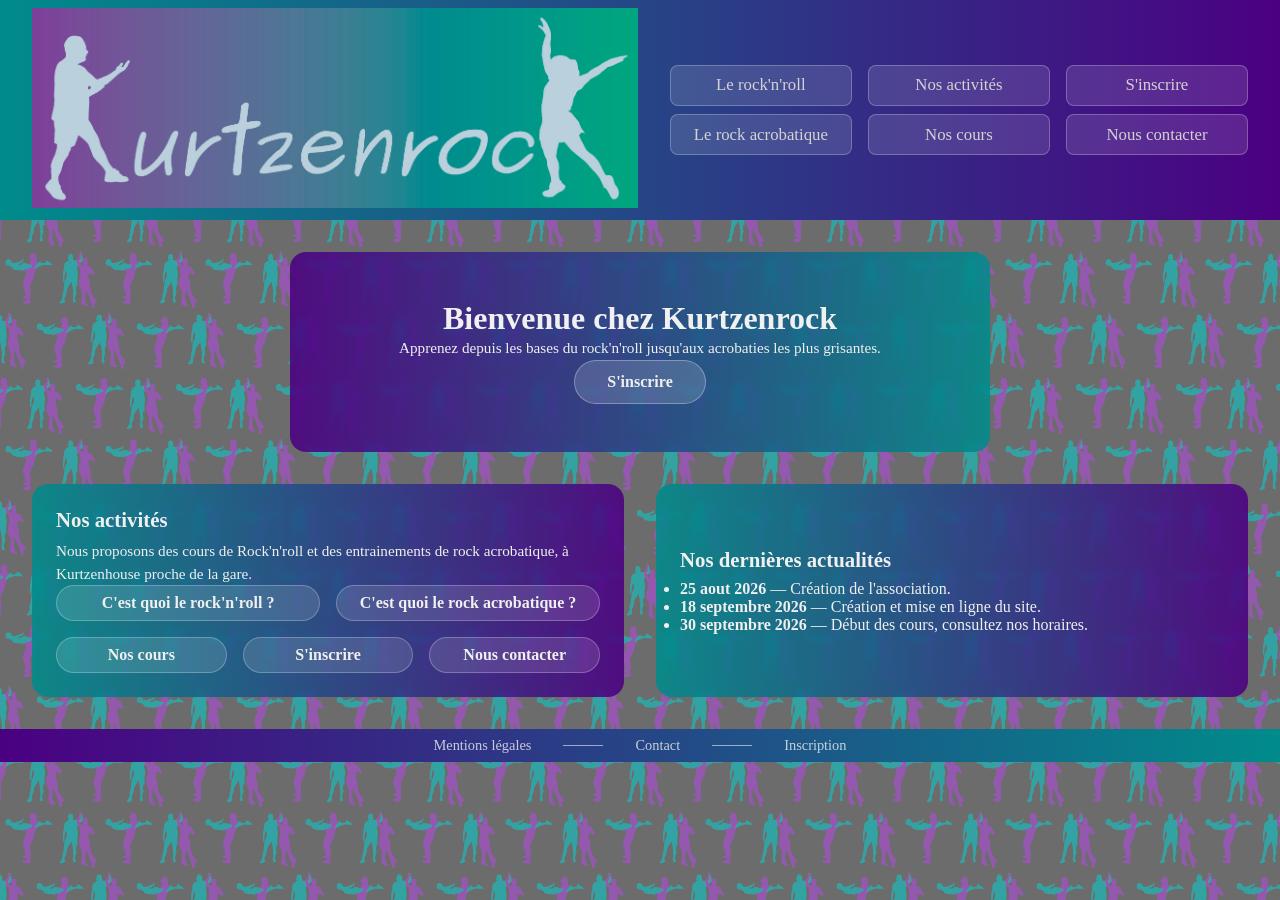
==== index.html @ c7a41daa "title et mots clefs pour indexation" ====
<!DOCTYPE html>
<html lang="fr">

    <head>
        <meta charset="UTF-8">
        <meta name="viewport" content="width=device-width, initial-scale=1">
        <link rel="stylesheet" href="css/style.css">
        <!-------------- SPÉCIFIQUE À LA PAGE (FIXE) ------------------>
        <title>Kurtzenrock – Danse Rock, Rock'n'Roll à Kurtzenhouse, Haguenau, Bischwiller</title>
        <meta name="description" content="Association Kurtzenrock : cours de danses rock, rock'n'roll et rock
        acrobatique à Kurtzenhouse (Alsace). Proche de Haguenau et Bischwiller.">
        <link rel="canonical" href="https://kurtzenrock.fr/">
        <!-------------- JUSQU'ICI ! ------------------>
        <script type="application/ld+json"> {
            "@context": "https://schema.org",
            "@type": "Organization",
            "name": "Kurtzenrock",
            "description": "Association de danse rock et rock acrobatique en Alsace, près de Haguenau et Bischwiller",
            "url": "https://kurtzenrock.fr",
            "address": {
                "@type": "PostalAddress",
                "streetAddress": "Chemin des Loisirs",
                "addressLocality": "Kurtzenhouse",
                "postalCode": "67240",
                "addressRegion": "Bas-Rhin",
                "addressCountry": "FR"
            }
        } </script>
    </head>

    <body>
        <!-- ===== NAVIGATION ===== -->
        <header class="header">
            <div class="header__logo"><a href=index.html><img src="images/logo.jpg" alt="Logo de Kurtzenrock Rock et Rock Acrobatique à Kurtzenhouse"></a></div>
            <nav class=header__nav> <ul class="header__menu">
                <li><a href="rock-n-roll.html">Le rock'n'roll</a></li>
                <li><a href="rock-acrobatique.html">Le rock acrobatique</a></li>
                <li><a href="index.html">Nos activités</a></li>
                <li><a href="cours.html">Nos cours</a></li>
                <li><a href="inscription.html">S'inscrire</a></li>
                <li><a href="contact.html">Nous contacter</a></li>
            </ul> </nav>
        </header>

        <!-- ===== CONTENU ===== -->
        <main>
            <section class="hero"> <div class="hero__card"> <div class="card__text">
                <!-------------- SPÉCIFIQUE À LA PAGE (MODIFIABLE) ------------------>
                <h1>Bienvenue chez Kurtzenrock</h1>
                <p>Apprenez depuis les bases du rock'n'roll jusqu'aux acrobaties les plus grisantes.</p>
                <a href="inscription.html">S'inscrire</a>
                <!-------------- JUSQU'ICI ! ------------------>
            </div> </div> </section>


            <section class="cards">
                <!-- --- EXEMPLE : Carte avec texte seul 
                <article class="card"> <div class="card__text">
                    <div> <h2>Titre</h2> <p>Contenu du texte…</p> </div> 
                </div> </article>
                -->
                <!-- --- EXEMPLE : Carte avec texte + image 
                <article class="card"> <div class="card__row">
                    <div class="card__text"> <h2>Titre</h2> <p>Contenu du texte…</p> </div>
                    <img class="card__image" src="images/jupe.jpg" alt="Une jupe qui vole !">
                </div> </article>
                -->
                <!-- --- EXEMPLE : Carte avec texte en haut puis texte + image en bas
                <article class="card card--stacked"> <div class="card__text">
                    <div> <h2>Titre</h2> <p>Contenu du texte…</p> </div> 
                </div> <div class="card__row"> 
                    <div class="card__text">
                        <h2>Titre</h2> <p>Contenu du texte…</p>
                    </div>
                    <img class="card__image" src="images/plan.png" alt="Kurtzenhouse quartier gare">
                </div> </article>
                -->

                <!-------------- SPÉCIFIQUE À LA PAGE (MODIFIABLE) ------------------>
                <article class="card"> <div class="card__text">
                    <h2>Nos activités</h2>
                    <p>Nous proposons des cours de Rock'n'roll et des entrainements de rock acrobatique, à Kurtzenhouse proche
                    de la gare.</p>
                    <div class="card__a">
                        <a href="rock-n-roll.html">C'est quoi le rock'n'roll&nbsp;?</a>
                        <a href="rock-acrobatique.html">C'est quoi le rock acrobatique&nbsp;?</a>
                    </div>
                    <div class="card__a">
                        <a href="cours.html">Nos cours</a>
                        <a href="inscription.html">S'inscrire</a>
                        <a href="contact.html">Nous contacter</a>
                    </div> 
                </div> </article>

                <article class="card"> <div class="card__text">
                    <h2>Nos dernières actualités</h2>
                    <ul>
                        <li><strong>25 aout 2026</strong> — Création de l'association.</li>
                        <li><strong>18 septembre 2026</strong> — Création et mise en ligne du site.</li>
                        <li><strong>30 septembre 2026</strong> — Début des cours, consultez nos horaires.</li>
                    </ul>
                </div> </article>
                <!-------------- JUSQU'ICI ! ------------------>

            </section>

        <!-- ===== PIED DE PAGE ===== -->
        <footer class="footer">
            <a href="legal.html">Mentions légales</a>
            <span class="footer__sep"></span> 
            <a href="contact.html">Contact</a> 
            <span class="footer__sep"></span> 
            <a href="inscription.html">Inscription</a>
        </footer>

        <!-- ===== PERMET D'AFFICHER LES PHOTOS EN PLEIN ÉCRAN ===== -->
        <dialog class="lightbox">
            <img class="lightbox__img" src="" alt="">
            <button class="lightbox__close">&times;</button>
        </dialog>
        <script>
            const lightbox = document.querySelector('.lightbox');
            const lightboxImg = lightbox.querySelector('.lightbox__img');
            const lightboxClose = lightbox.querySelector('.lightbox__close');
            document.querySelectorAll('.card__image').forEach(img => {
                img.addEventListener('click', () => {
                    if (img.dataset.url) {
                        window.open(img.dataset.url, '_blank');
                        return;
                    }
                    lightboxImg.src = img.src;
                    lightboxImg.alt = img.alt;
                    lightbox.showModal();
                });
            });
            lightboxClose.addEventListener('click', () => lightbox.close());
            lightbox.addEventListener('click', (e) => {
                if (e.target === lightbox) lightbox.close();
            });
        </script>
    </body>
</html>
---- css/style.css ----
/* ============================================================
   STYLE.CSS – Site de l'association
   ============================================================
   Structure :
   1. Variables
   2. Reset & Base
   3. Body – fond en tuiles + voile
   4. Header – logo + menu responsive
   5. Hero – carte centrée, dégradé inversé
   6. Cards – grille responsive
   7. Tables – partagé hero + cards
   8. Footer – liens fins
   9. Lightbox – plein écran
   10. Media queries (du plus grand au plus petit)
   ============================================================ */


/* ============================================================
   1. VARIABLES
   ============================================================ */
:root {
  /* Dégradé principal (turquoise → mauve) */
  --grad-start: #008B8B;
  --grad-end: #4B0082;

  /* Boutons du menu */
  --btn-bg: rgba(255, 255, 255, 0.12);
  --btn-bg-hover: rgba(255, 255, 255, 0.25);
  --btn-border: rgba(255, 255, 255, 0.25);
  --btn-text: #d3d3d3;

  /* Texte des cartes / hero */
  --card-text: #f0f0f0;

  /* Layout */
  --gap: 2rem;
  --col-min: 140px;

  /* Cartes */
  --card-opacity: 0.88;
  --card-radius: 16px;
}


/* ============================================================
   2. RESET & BASE
   ============================================================ */
* {
  margin: 0;
  padding: 0;
  box-sizing: border-box;
}

html, body {
  overflow-x: hidden; /* évite le scroll horizontal dû à 100vw */
}


/* ============================================================
   3. BODY – fond en tuiles + voile blanc
   ============================================================ */
body {
  position: relative;
  background-color: #f5f0f8; /* couleur de secours */
  background-image: url('../images/tuile.png');
  background-size: 100px auto;
  background-repeat: repeat;
}

/* Voile blanc semi-transparent pour adoucir le motif */
body::before {
  content: '';
  position: fixed;
  inset: 0;
  background: rgba(255, 255, 255, 0.2);
  pointer-events: none;
  z-index: 0;
}


/* ============================================================
   4. HEADER – logo à gauche, menu à droite
   ============================================================ */
.header {
  position: relative;
  z-index: 1;
  display: flex;
  align-items: center;
  gap: var(--gap);
  padding: .5rem 2rem;
  width: 100vw;
  background: linear-gradient(to right, var(--grad-start), var(--grad-end));
  min-height: 80px;
}

/* Logo */
.header__logo img {
  max-height: 200px;
  width: auto;
}

/* Nav – prend tout l'espace restant à droite du logo */
.header__nav {
  flex: 1;
}

/* Menu – remplissage vertical (colonne par colonne)
   Par défaut : 2 lignes × 3 colonnes */
.header__menu {
  display: grid;
  grid-auto-flow: column;
  grid-auto-columns: minmax(var(--col-min), 1fr);
  grid-template-rows: repeat(2, auto);
  gap: 0.5rem 1rem;
  list-style: none;
}

/* Boutons du menu */
.header__menu a {
  display: block;
  padding: 0.6rem 1rem;
  font-size: 1.05rem;
  color: var(--btn-text);
  text-decoration: none;
  font-weight: 500;
  text-align: center;
  background: var(--btn-bg);
  border: 1px solid var(--btn-border);
  border-radius: 8px;
  transition: background 0.3s, transform 0.2s;
}

.header__menu a:hover {
  background: var(--btn-bg-hover);
  transform: translateY(-2px);
}


/* ============================================================
   5. HERO – carte centrée, dégradé inversé (mauve → turquoise)
   ============================================================ */
.hero {
  position: relative;
  z-index: 1;
  width: 100%;
  padding: 2rem 1rem 0; /* 0 en bas pour coller aux cards */
  display: flex;
  justify-content: center;
}

.hero__card {
  display: flex;
  flex-direction: column;
  align-items: center;
  gap: 1.5rem;
  padding: 3rem 2rem;
  max-width: 700px;
  width: 100%;
  text-align: center;
  border-radius: var(--card-radius);
  background: linear-gradient(
    to left, /* sens inversé par rapport aux cards */
    rgba(0, 139, 139, var(--card-opacity)),
    rgba(75, 0, 130, var(--card-opacity))
  );
  color: var(--card-text);
  backdrop-filter: blur(2px);
}

.hero__card h1 {
  font-size: 2rem;
}

/* Bouton CTA dans le hero */
.hero__card a {
  display: inline-block;
  padding: 0.75rem 2rem;
  font-size: 1rem;
  font-weight: 600;
  color: var(--card-text);
  text-decoration: none;
  background: rgba(255, 255, 255, 0.15);
  border: 1px solid rgba(255, 255, 255, 0.3);
  border-radius: 25px;
  transition: background 0.3s, transform 0.2s;
}

.hero__card a:hover {
  background: rgba(255, 255, 255, 0.3);
  transform: translateY(-2px);
}


/* ============================================================
   6. CARDS – grille responsive
   ============================================================ */
.cards {
  position: relative;
  z-index: 1;
  max-width: 1800px;
  margin: 0 auto;
  padding: 2rem 2rem 0;
  display: grid;
  grid-template-columns: repeat(auto-fit, minmax(300px, 1fr));
  gap: 2rem;
}

.card {
  display: flex;
  align-items: center;
  gap: 1.5rem;
  padding: 1.5rem;
  border-radius: var(--card-radius);
  background: linear-gradient(
    to right,
    rgba(0, 139, 139, var(--card-opacity)),
    rgba(75, 0, 130, var(--card-opacity))
  );
  color: var(--card-text);
  backdrop-filter: blur(2px);
}

/* Boutons centrés dans les card */
.card__a {
  display: flex;
  justify-content: center;
  gap: 1rem;
}

/* Boutons ajustés entre eux dans les card */
.card__a a {
  flex: 1;
  text-align:center;
  display: inline-block;
  padding: 0.5rem 1rem;
  font-size: 1rem;
  font-weight: 600;
  color: var(--card-text);
  text-decoration: none;
  background: var(--btn-bg);
  border: 1px solid var(--btn-border);
  border-radius: 50px;
  transition: background 0.3s, transform 0.2s;
}

/* Texte dans la carte (réutilisé aussi dans le hero) */
.card__text {
  flex: 1;
}

.card__text h2 {
  font-size: 1.3rem;
  margin-bottom: 0.5rem;
}

.card__text h3 {
  font-size: 1.1rem;
  margin-bottom: 0.5rem;
}

.card__text p {
  font-size: 0.95rem;
  line-height: 1.5;
}

.card__text--right {
  text-align: right;
  width: 100%;
}

/* Image dans la carte */
.card__image {
  flex-shrink: 0;
  width: 120px;
  height: 120px;
  object-fit: cover;
  border-radius: 10px;
  cursor: zoom-in; 
}

.card__image--top {
  object-position: top;
}

/* Card en pile (texte haut + ligne texte/image) */
.card--stacked {
  flex-direction: column;
  align-items: stretch;
}

.card--stacked > .card__text {
  flex: unset; /* le texte haut prend toute la largeur naturellement */
}

/* Ligne horizontale : texte à gauche, image à droite */
.card__row {
  display: flex;
  align-items: center;
  gap: 1.5rem;
  flex-wrap: wrap;
}

.card__row .card__text {
  flex: 1;
}

.card__center {
  display: flex;
  align-items: center;
  justify-content: center;
  width: 100%;
}

.card__center .card__image,
.card__row .card__image {
  width: 50%;
  height: auto;
  aspect-ratio: 4 / 3;
  flex-shrink: 0;
}

/* Espace dans les sous-blocs de .card__text */
.card__text > div + div {
  margin-top: 1rem; 
}

/* Liste des réseaux sociaux */
.social-links {
  display: flex;
  justify-content: flex-end;
  align-items: center;
  margin-top: 1rem;
  gap: 0.75rem;
}

.social-links a {
  display: flex;
  align-items: center;
}

.contact-list {
  list-style-position: inside;
  padding: 0;
  margin: 1rem 0 0.5rem 0;
  display: flex;
  flex-direction: column;
  gap: 1rem;
  margin-top: 1rem;
}

.contact-list--right {
  text-align: right;
}

.card__image[data-url] {
  cursor: pointer;
}

/* ============================================================
   7. TABLES – partagé entre hero et cards (via .card__text)
   ============================================================ */
.card__text table {
  width: 100%;
  border-collapse: collapse;
}

.card__text td,
.card__text th {
  padding: 0.3rem 0.5rem;
}


/* ============================================================
   8. FOOTER – liens fins, dégradé opaque
   ============================================================ */
.footer {
  position: relative;
  z-index: 1;
  margin-top: 2rem;
  padding: .5rem;
  background: linear-gradient(to left, var(--grad-start), var(--grad-end));
  display: flex;
  justify-content: center;
  align-items: center;
  gap: 2rem;
  flex-wrap: wrap;
  color: var(--card-text); /* les séparateurs héritent de cette couleur */
}

.footer a {
  font-size: 0.9rem;
  color: var(--card-text);
  text-decoration: none;
  opacity: 0.8;
  transition: opacity 0.3s;
}

.footer a:hover {
  opacity: 1;
  text-decoration: underline;
}

/* Séparateur horizontal entre les liens */
.footer__sep {
  display: inline-block;
  width: 40px;
  height: 1px;
  background: var(--card-text);
  opacity: 0.6;
}


/* ============================================================
   9. LIGHTBOX – affichage plein écran au clic sur une image
   ============================================================ */
.lightbox {
  position: fixed;
  inset: 0;
  width: 100%;
  height: 100%;
  max-width: none;
  max-height: none;
  margin: 0;
  padding: 1rem;
  background: rgba(0, 0, 0, 0.85);
  border: none;
  z-index: 100;
}

/* Flex uniquement quand le dialog est ouvert */
.lightbox[open] {
  display: flex;
  align-items: center;
  justify-content: center;
}

.lightbox::backdrop {
  background: rgba(0, 0, 0, 0.7);
}

.lightbox__img {
  max-width: 95%;
  max-height: 90vh;
  object-fit: contain;
  border-radius: 8px;
}

.lightbox__close {
  position: absolute;
  top: 1rem;
  right: 1.5rem;
  font-size: 2rem;
  color: var(--card-text);
  background: none;
  border: none;
  cursor: pointer;
  opacity: 0.7;
  transition: opacity 0.3s;
}

.lightbox__close:hover {
  opacity: 1;
}


/* ============================================================
   10. MEDIA QUERIES (du plus grand au plus petit)
   ============================================================ */

/* --- ≤ 1100px : menu passe à 2 colonnes (côte à côte) --- */
@media (max-width: 1100px) {
  .header__menu {
    grid-template-rows: repeat(3, auto); /* 3 lignes × 2 colonnes */
  }
}

/* --- ≤ 768px : menu passe sous le logo, 3 colonnes --- */
@media (max-width: 768px) {
  .header {
    flex-direction: column;
    gap: 1rem;
    padding: 0;
  }

  .header__logo {
    width: 100%;
  }

  .header__logo img {
    width: 100%;
    max-height: none;
    display: block;
  }

  .header__menu {
    grid-template-rows: repeat(2, auto); /* 2 lignes × 3 colonnes */
    width: 100%;
    padding: 0 1rem 1rem;
  }

  .card__row {
    flex-direction: column;
  }

  .card__row .card__image {
    width: 100%;
    height: auto;
    aspect-ratio: 4 / 3;
  }

  .card__row a {
    flex: 0 0 50%;
  }

  .card__row a .card__image {
    width: 100%;
    height: auto;
    aspect-ratio: 4 / 3;
  }
}

/* --- ≤ 600px : hero + cards en mode mobile --- */
@media (max-width: 600px) {
  .hero {
    padding: 1rem 1rem 0;
  }

  .hero__card {
    border-radius: 8px;
    padding: 2rem 1.25rem;
  }

  .hero__card h1 {
    font-size: 1.5rem;
  }

  .cards {
    padding: 1rem;
    grid-template-columns: 1fr;
  }

  .card {
    flex-direction: column;
    text-align: center;
    border-radius: 8px;
    padding: 1.25rem;
  }

  .card__a {
    flex-wrap: wrap;
  }

  .card__a a {
    flex: unset; /* les boutons reprennent leur largeur naturelle */
  }

  .card__image {
    width: 100%;
    height: auto;
    aspect-ratio: 4 / 3;
  }

  .card__row {
    flex-direction: column;
  }

  .card__row .card__image {
    width: 100%;
    height: auto;
    aspect-ratio: 4 / 3;
  }

  .card__text--right {
    text-align: center;
  }

  .contact-list--right {
    text-align: center;
  }

  .social-links {
    justify-content: center;
  }
}

/* --- ≤ 550px : menu passe à 2 colonnes (sous le logo) --- */
@media (max-width: 550px) {
  .header__menu {
    grid-template-rows: repeat(3, auto); /* 3 lignes × 2 colonnes */
  }
}

/* --- ≤ 480px : footer en colonne, séparateurs masqués --- */
@media (max-width: 480px) {
  .footer__sep {
    display: none;
  }
}

/* --- ≤ 400px : menu passe à 1 colonne --- */
@media (max-width: 400px) {
  .header__menu {
    grid-template-rows: repeat(6, auto); /* 6 lignes × 1 colonne */
  }

/* --- ≤ 350px :  passe à 1 colonne --- */
@media (max-width: 350px) {
  .footer {
    flex-direction: column;
    align-items: center;
    gap:0.5rem;
  }
}
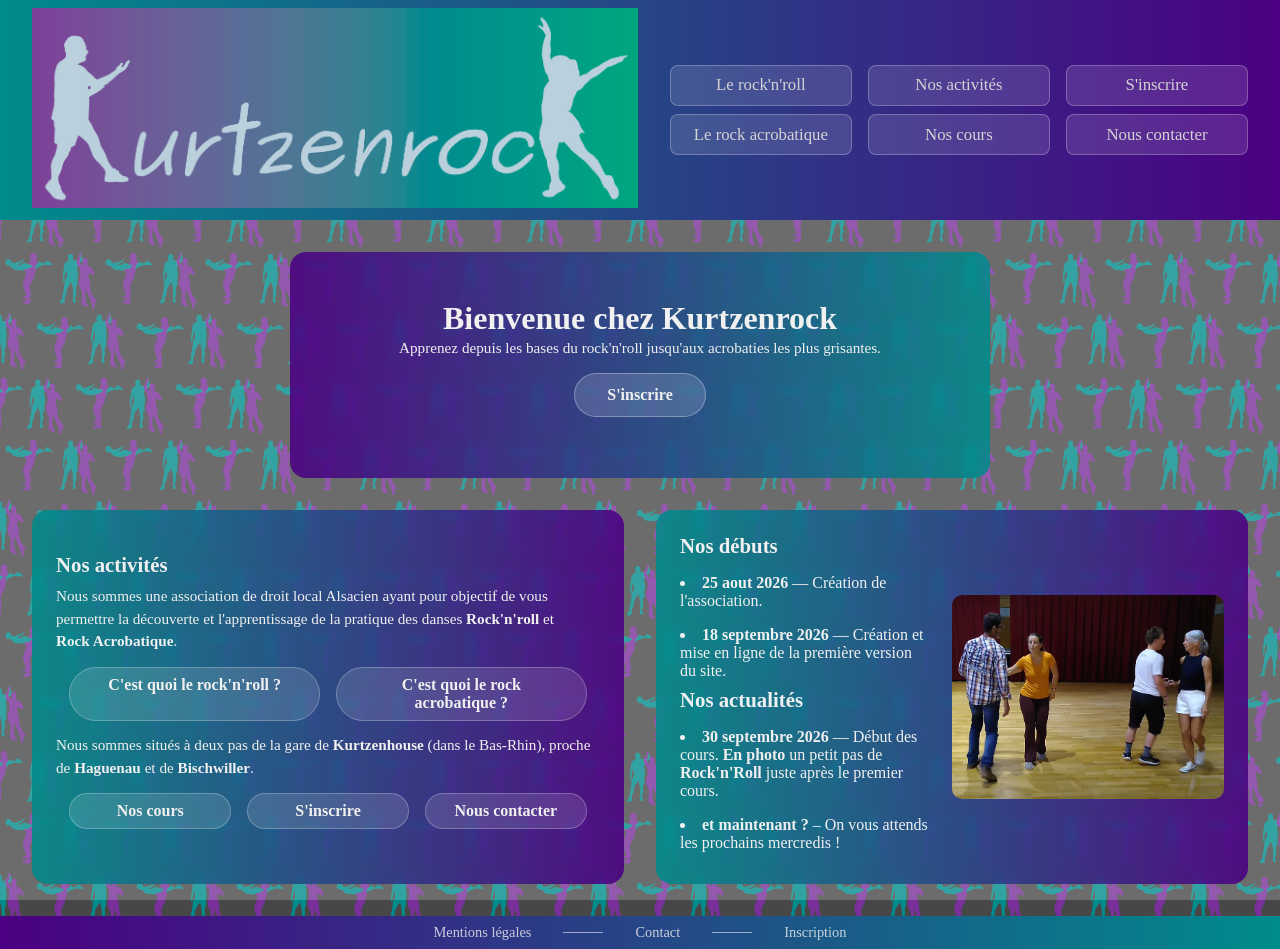
==== commit e3743d26: "ajout coo gps du site et photo premier cours, nettoyage du code, amélioration des balises d'indexati" ====
--- a/index.html
+++ b/index.html
@@ -54,37 +54,18 @@
 
 
             <section class="cards">
-                <!-- --- EXEMPLE : Carte avec texte seul 
-                <article class="card"> <div class="card__text">
-                    <div> <h2>Titre</h2> <p>Contenu du texte…</p> </div> 
-                </div> </article>
-                -->
-                <!-- --- EXEMPLE : Carte avec texte + image 
-                <article class="card"> <div class="card__row">
-                    <div class="card__text"> <h2>Titre</h2> <p>Contenu du texte…</p> </div>
-                    <img class="card__image" src="images/jupe.jpg" alt="Une jupe qui vole !">
-                </div> </article>
-                -->
-                <!-- --- EXEMPLE : Carte avec texte en haut puis texte + image en bas
-                <article class="card card--stacked"> <div class="card__text">
-                    <div> <h2>Titre</h2> <p>Contenu du texte…</p> </div> 
-                </div> <div class="card__row"> 
-                    <div class="card__text">
-                        <h2>Titre</h2> <p>Contenu du texte…</p>
-                    </div>
-                    <img class="card__image" src="images/plan.png" alt="Kurtzenhouse quartier gare">
-                </div> </article>
-                -->
-
                 <!-------------- SPÉCIFIQUE À LA PAGE (MODIFIABLE) ------------------>
                 <article class="card"> <div class="card__text">
                     <h2>Nos activités</h2>
-                    <p>Nous proposons des cours de Rock'n'roll et des entrainements de rock acrobatique, à Kurtzenhouse proche
-                    de la gare.</p>
+                    <p>Nous sommes une association de droit local Alsacien ayant pour objectif de vous permettre la
+                    découverte et l'apprentissage de la pratique des danses <strong>Rock'n'roll</strong> et
+                    <strong>Rock&nbsp;Acrobatique</strong>.</p>
                     <div class="card__a">
                         <a href="rock-n-roll.html">C'est quoi le rock'n'roll&nbsp;?</a>
                         <a href="rock-acrobatique.html">C'est quoi le rock acrobatique&nbsp;?</a>
                     </div>
+                    <p>Nous sommes situés à deux pas de la gare de <strong>Kurtzenhouse</strong> (dans le
+                    Bas-Rhin), proche de <strong>Haguenau</strong> et de <strong>Bischwiller</strong>.</p>
                     <div class="card__a">
                         <a href="cours.html">Nos cours</a>
                         <a href="inscription.html">S'inscrire</a>
@@ -92,16 +73,24 @@
                     </div> 
                 </div> </article>
 
-                <article class="card"> <div class="card__text">
-                    <h2>Nos dernières actualités</h2>
-                    <ul>
-                        <li><strong>25 aout 2026</strong> — Création de l'association.</li>
-                        <li><strong>18 septembre 2026</strong> — Création et mise en ligne du site.</li>
-                        <li><strong>30 septembre 2026</strong> — Début des cours, consultez nos horaires.</li>
-                    </ul>
+                <article class="card card--stacked"> <div class="card__row"> 
+                    <div class="card__text">
+                        <h2>Nos débuts</h2>
+                        <ul class="contact-list">
+                            <li><b>25 aout 2026</b> — Création de l'association.</li>
+                            <li><b>18 septembre 2026</b> — Création et mise en ligne de la première version du site.</li>
+                        </ul>
+                        <h2>Nos actualités</h2>
+                        <ul class="contact-list">
+                            <li><b>30 septembre 2026</b> — Début des cours. <b>En&nbsp;photo</b> un petit pas de
+                            <strong>Rock'n'Roll</strong> juste après le premier cours.</li>
+                            <li><b>et maintenant ?</b> – On vous attends les prochains mercredis&nbsp;!</li>
+                        </ul>
+                    </div> 
+                    <img class="card__image" src="images/cours.png" alt="Un pas de Rock'n'Roll, juste après le premier
+                    cours de notre association, dans la salle à Kurtzenhouse">
                 </div> </article>
                 <!-------------- JUSQU'ICI ! ------------------>
-
             </section>
 
         <!-- ===== PIED DE PAGE ===== -->
--- a/css/style.css
+++ b/css/style.css
@@ -173,6 +173,7 @@
 
 /* Bouton CTA dans le hero */
 .hero__card a {
+  margin: 10pt;
   display: inline-block;
   padding: 0.75rem 2rem;
   font-size: 1rem;
@@ -222,6 +223,7 @@
 
 /* Boutons centrés dans les card */
 .card__a {
+  margin: 10pt;
   display: flex;
   justify-content: center;
   gap: 1rem;
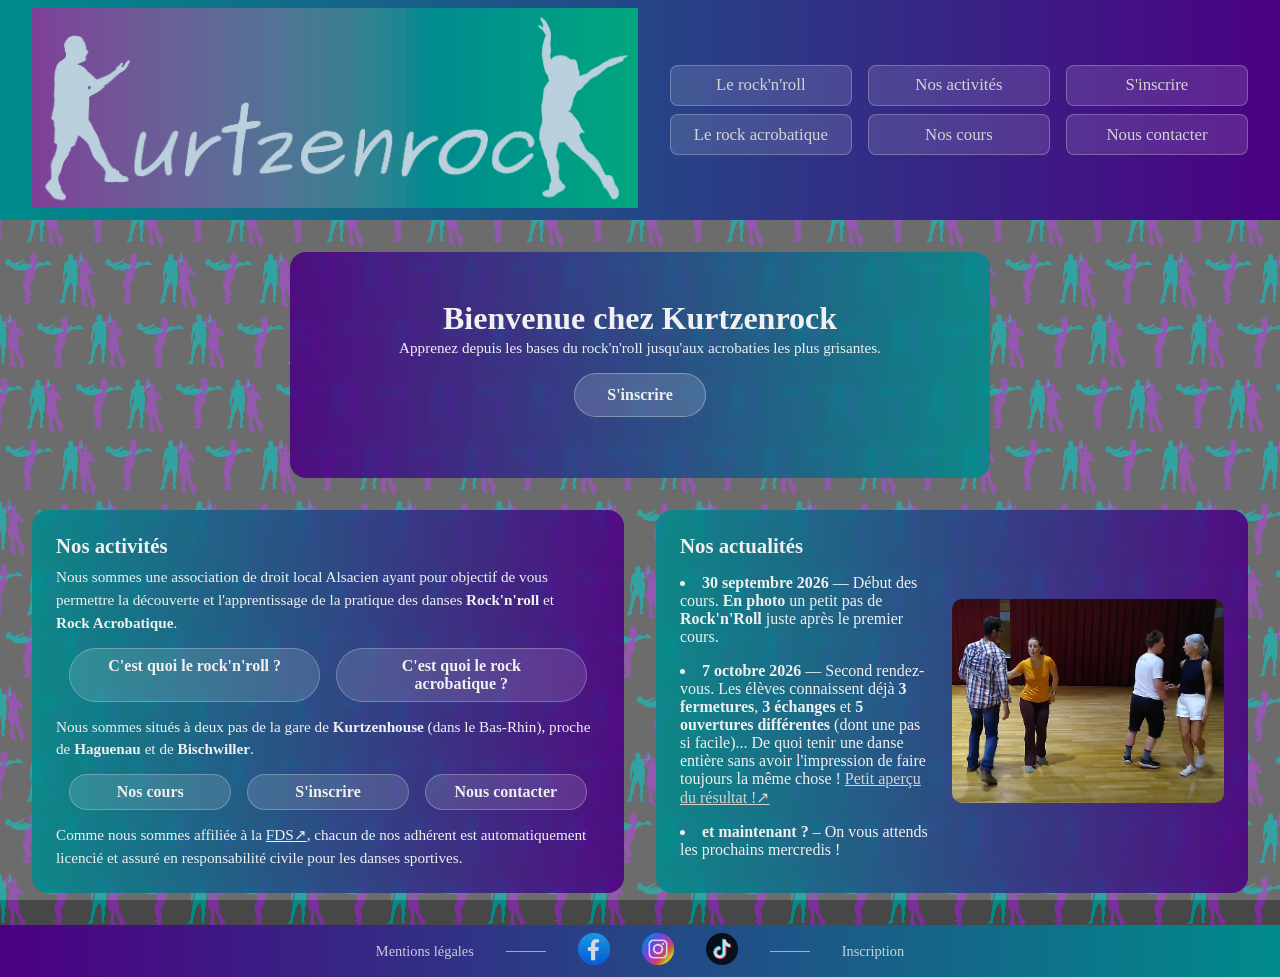
==== commit 27e0891d: "migration RS dans footer, ajout liens FSD et CER, maj actus et contacts, urls hors boutons" ====
--- a/index.html
+++ b/index.html
@@ -71,19 +71,23 @@
                         <a href="inscription.html">S'inscrire</a>
                         <a href="contact.html">Nous contacter</a>
                     </div> 
+                    <p>Comme nous sommes affiliée à la <a class="card__a-flat"
+                    href="https://fededanse.fr/" target="_blank" rel="noopener noreferrer">FDS</a>, chacun de nos adhérent est automatiquement licencié et assuré en
+                    responsabilité civile pour les danses sportives.</p>
                 </div> </article>
 
                 <article class="card card--stacked"> <div class="card__row"> 
                     <div class="card__text">
-                        <h2>Nos débuts</h2>
-                        <ul class="contact-list">
-                            <li><b>25 aout 2026</b> — Création de l'association.</li>
-                            <li><b>18 septembre 2026</b> — Création et mise en ligne de la première version du site.</li>
-                        </ul>
                         <h2>Nos actualités</h2>
                         <ul class="contact-list">
                             <li><b>30 septembre 2026</b> — Début des cours. <b>En&nbsp;photo</b> un petit pas de
                             <strong>Rock'n'Roll</strong> juste après le premier cours.</li>
+                            <li><b>7 octobre 2026</b> — Second rendez-vous. Les élèves connaissent déjà <b>3
+                            fermetures</b>, <b>3 échanges</b> et <b>5 ouvertures différentes</b> (dont une pas si facile)... De quoi tenir une danse entière sans avoir
+                            l'impression de faire toujours la même chose !
+                            <a href="https://www.facebook.com/reel/28965523983088468" target="_blank">Petit
+                            aperçu du résultat&nbsp;!</a>
+                            </li>
                             <li><b>et maintenant ?</b> – On vous attends les prochains mercredis&nbsp;!</li>
                         </ul>
                     </div> 
@@ -97,7 +101,15 @@
         <footer class="footer">
             <a href="legal.html">Mentions légales</a>
             <span class="footer__sep"></span> 
-            <a href="contact.html">Contact</a> 
+            <a href="https://www.facebook.com/profile.php?id=61594655241917" class="no-icon" target="_blank" aria-label="Suivez-nous sur Facebook">
+                <img src="images/rs_fb.png" alt="Facebook" width="32" height="32">
+            </a>
+            <a href="https://www.instagram.com/kurtzenrock/" class="no-icon" target="_blank" aria-label="Suivez-nous sur Instagram">
+                <img src="images/rs_ig.png" alt="Instagram" width="32" height="32">
+            </a>
+            <a href="https://www.tiktok.com/@kurtzenrock" class="no-icon" target="_blank" aria-label="Suivez-nous sur Tiktok">
+                <img src="images/rs_tt.png" alt="TicToc" width="32" height="32">
+            </a>
             <span class="footer__sep"></span> 
             <a href="inscription.html">Inscription</a>
         </footer>
--- a/css/style.css
+++ b/css/style.css
@@ -55,6 +55,13 @@
   overflow-x: hidden; /* évite le scroll horizontal dû à 100vw */
 }
 
+a[target="_blank"] {
+    color: var(--btn-text);
+}
+
+a[target="_blank"]:not(.no-icon)::after {
+    content: "\2197";
+}
 
 /* ============================================================
    3. BODY – fond en tuiles + voile blanc
@@ -245,6 +252,14 @@
   transition: background 0.3s, transform 0.2s;
 }
 
+a.card__a-flat {
+  background: none;
+  border: none;
+  border-radius: 0;
+  padding: 0;
+  color: var(--card-text);
+}
+
 /* Texte dans la carte (réutilisé aussi dans le hero) */
 .card__text {
   flex: 1;
@@ -253,6 +268,10 @@
 .card__text h2 {
   font-size: 1.3rem;
   margin-bottom: 0.5rem;
+}
+
+.card__text h2:not(:first-child) {
+    margin-top: 2rem;
 }
 
 .card__text h3 {
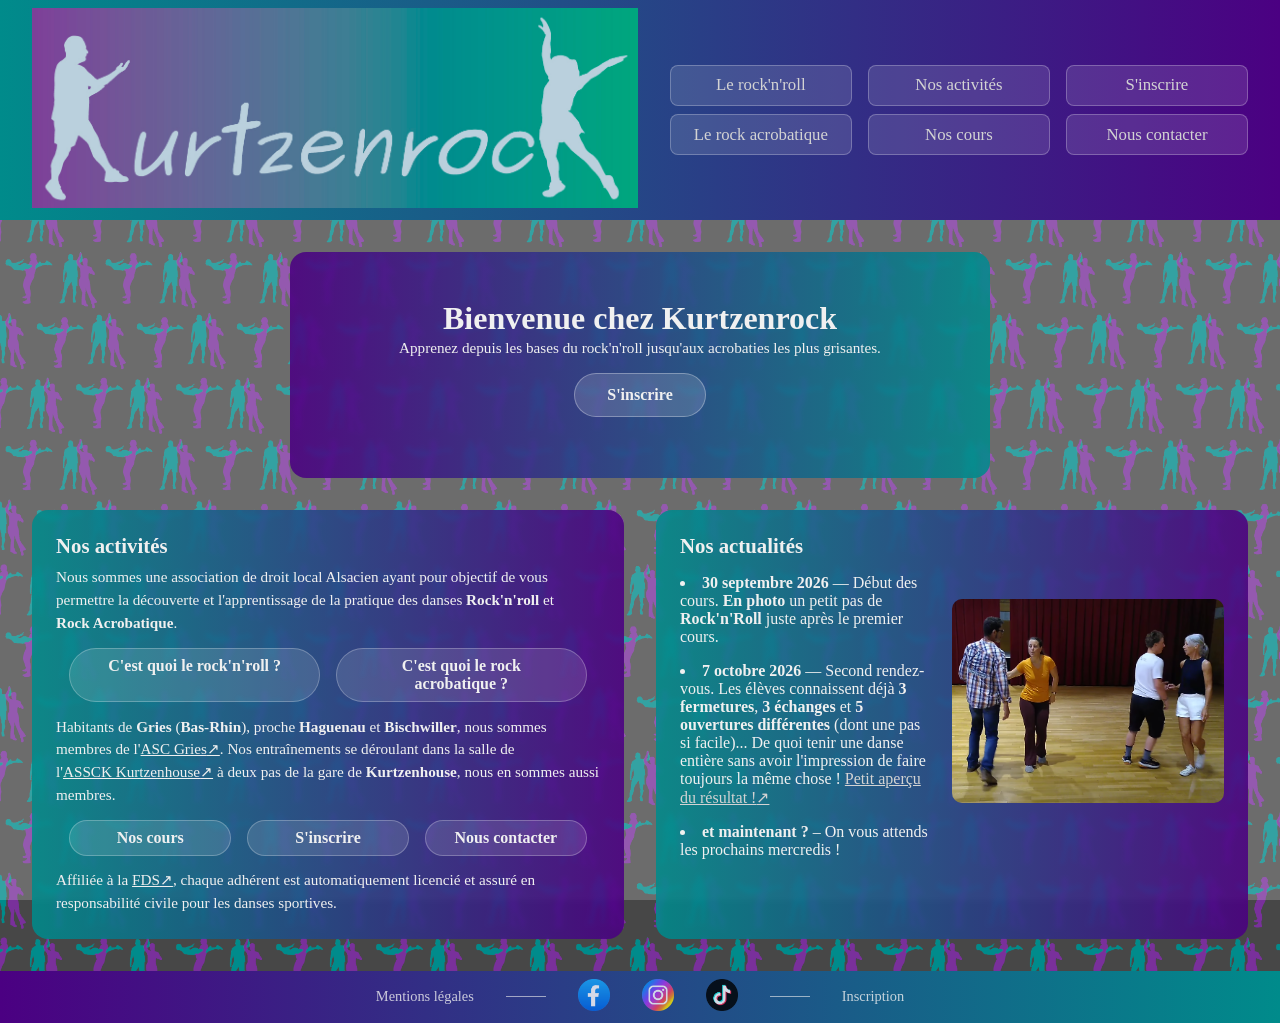
==== commit 12278a9f: "ajout asc Gries et assck Kurtenhouse" ====
--- a/index.html
+++ b/index.html
@@ -6,9 +6,9 @@
         <meta name="viewport" content="width=device-width, initial-scale=1">
         <link rel="stylesheet" href="css/style.css">
         <!-------------- SPÉCIFIQUE À LA PAGE (FIXE) ------------------>
-        <title>Kurtzenrock – Danse Rock, Rock'n'Roll à Kurtzenhouse, Haguenau, Bischwiller</title>
+        <title>Kurtzenrock – Danse Rock, Rock'n'Roll à Gries-Kurtzenhouse, Haguenau, Bischwiller</title>
         <meta name="description" content="Association Kurtzenrock : cours de danses rock, rock'n'roll et rock
-        acrobatique à Kurtzenhouse (Alsace). Proche de Haguenau et Bischwiller.">
+        acrobatique à Gries-Kurtzenhouse (Alsace). Proche de Haguenau et Bischwiller.">
         <link rel="canonical" href="https://kurtzenrock.fr/">
         <!-------------- JUSQU'ICI ! ------------------>
         <script type="application/ld+json"> {
@@ -64,15 +64,23 @@
                         <a href="rock-n-roll.html">C'est quoi le rock'n'roll&nbsp;?</a>
                         <a href="rock-acrobatique.html">C'est quoi le rock acrobatique&nbsp;?</a>
                     </div>
-                    <p>Nous sommes situés à deux pas de la gare de <strong>Kurtzenhouse</strong> (dans le
-                    Bas-Rhin), proche de <strong>Haguenau</strong> et de <strong>Bischwiller</strong>.</p>
+                    <p>Habitants de <strong>Gries</strong> (<strong>Bas-Rhin</strong>),
+                    proche <strong>Haguenau</strong> et <strong>Bischwiller</strong>,
+                    nous sommes membres de l'<a class="card__a-flat"
+                    href="https://www.gries.eu/culture/association-sportive-et-culturelle.htm" target="_blank"
+                    rel="noopener noreferrer">ASC&nbsp;Gries</a>. 
+                    Nos entraînements se déroulant dans la salle de l'<a class="card__a-flat"
+                    href="https://kurtzenhouse.fr/cultures-sports-loisirs/a-s-s-c-k/" target="_blank"
+                    rel="noopener noreferrer">ASSCK&nbsp;Kurtzenhouse</a>
+                    à deux pas de la gare de <strong>Kurtzenhouse</strong>, nous en sommes aussi membres.
+                    </p> 
                     <div class="card__a">
                         <a href="cours.html">Nos cours</a>
                         <a href="inscription.html">S'inscrire</a>
                         <a href="contact.html">Nous contacter</a>
                     </div> 
-                    <p>Comme nous sommes affiliée à la <a class="card__a-flat"
-                    href="https://fededanse.fr/" target="_blank" rel="noopener noreferrer">FDS</a>, chacun de nos adhérent est automatiquement licencié et assuré en
+                    <p>Affiliée à la <a class="card__a-flat"
+                    href="https://fededanse.fr/" target="_blank" rel="noopener noreferrer">FDS</a>, chaque adhérent est automatiquement licencié et assuré en
                     responsabilité civile pour les danses sportives.</p>
                 </div> </article>
 
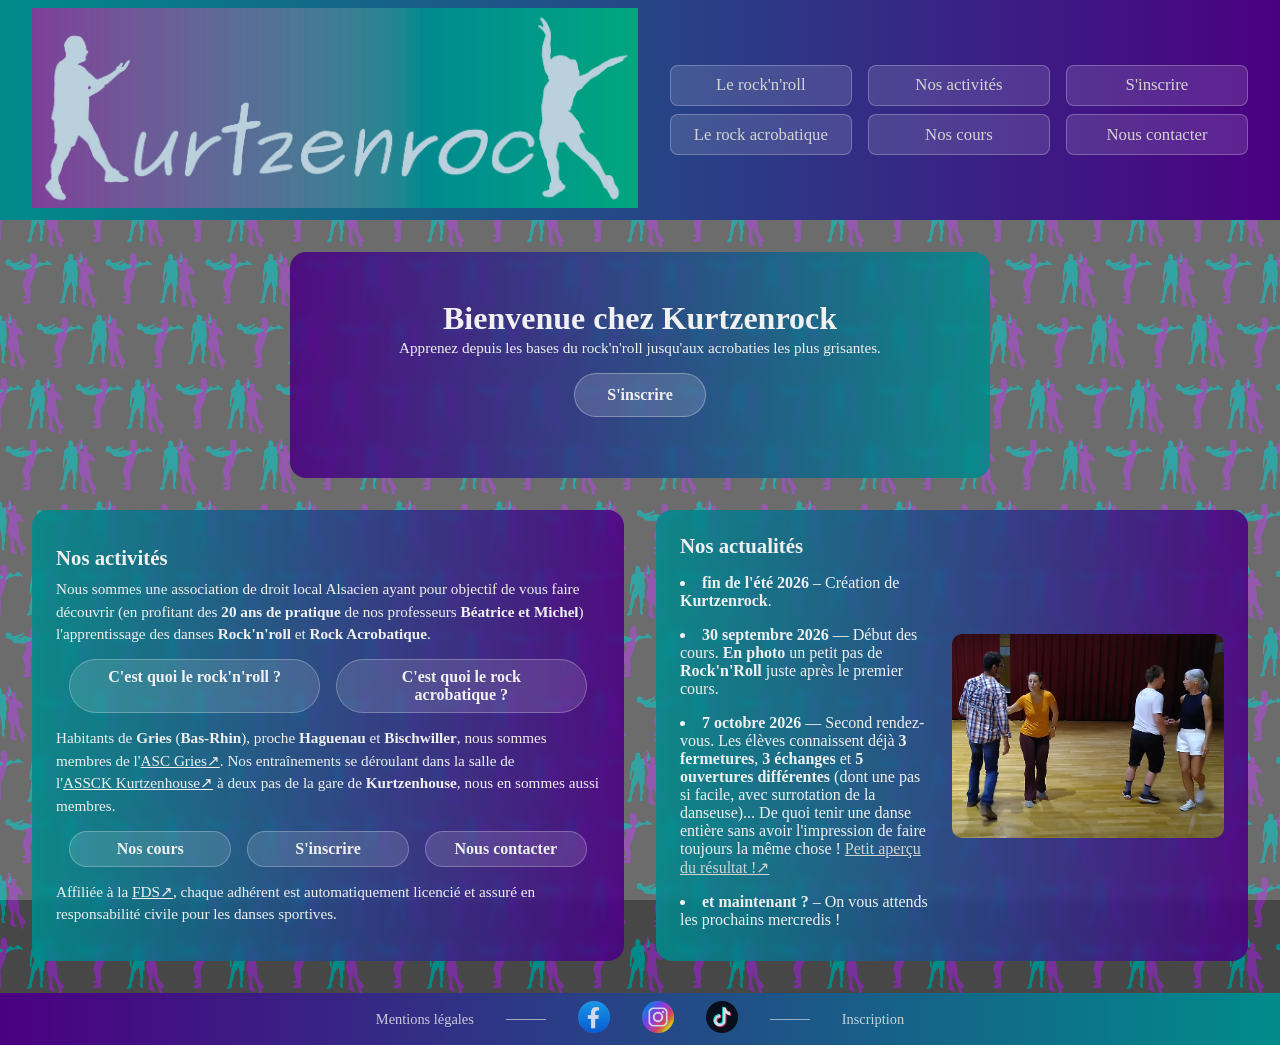
==== commit 081c7a89: "ajout prénoms des profs sur plus de pages" ====
--- a/index.html
+++ b/index.html
@@ -57,9 +57,12 @@
                 <!-------------- SPÉCIFIQUE À LA PAGE (MODIFIABLE) ------------------>
                 <article class="card"> <div class="card__text">
                     <h2>Nos activités</h2>
-                    <p>Nous sommes une association de droit local Alsacien ayant pour objectif de vous permettre la
-                    découverte et l'apprentissage de la pratique des danses <strong>Rock'n'roll</strong> et
+
+                    <p>Nous sommes une association de droit local Alsacien ayant pour objectif de vous faire
+                    découvrir (en profitant des <strong>20 ans de pratique</strong> de nos professeurs <strong>Béatrice
+                    et Michel</strong>) l'apprentissage des danses <strong>Rock'n'roll</strong> et
                     <strong>Rock&nbsp;Acrobatique</strong>.</p>
+
                     <div class="card__a">
                         <a href="rock-n-roll.html">C'est quoi le rock'n'roll&nbsp;?</a>
                         <a href="rock-acrobatique.html">C'est quoi le rock acrobatique&nbsp;?</a>
@@ -88,10 +91,12 @@
                     <div class="card__text">
                         <h2>Nos actualités</h2>
                         <ul class="contact-list">
+                            <li><b>fin de l'été 2026</b> – Création de <strong>Kurtzenrock</strong>.</li>
                             <li><b>30 septembre 2026</b> — Début des cours. <b>En&nbsp;photo</b> un petit pas de
                             <strong>Rock'n'Roll</strong> juste après le premier cours.</li>
                             <li><b>7 octobre 2026</b> — Second rendez-vous. Les élèves connaissent déjà <b>3
-                            fermetures</b>, <b>3 échanges</b> et <b>5 ouvertures différentes</b> (dont une pas si facile)... De quoi tenir une danse entière sans avoir
+                            fermetures</b>, <b>3 échanges</b> et <b>5 ouvertures différentes</b> (dont une pas
+                            si facile, avec surrotation de la danseuse)... De quoi tenir une danse entière sans avoir
                             l'impression de faire toujours la même chose !
                             <a href="https://www.facebook.com/reel/28965523983088468" target="_blank">Petit
                             aperçu du résultat&nbsp;!</a>
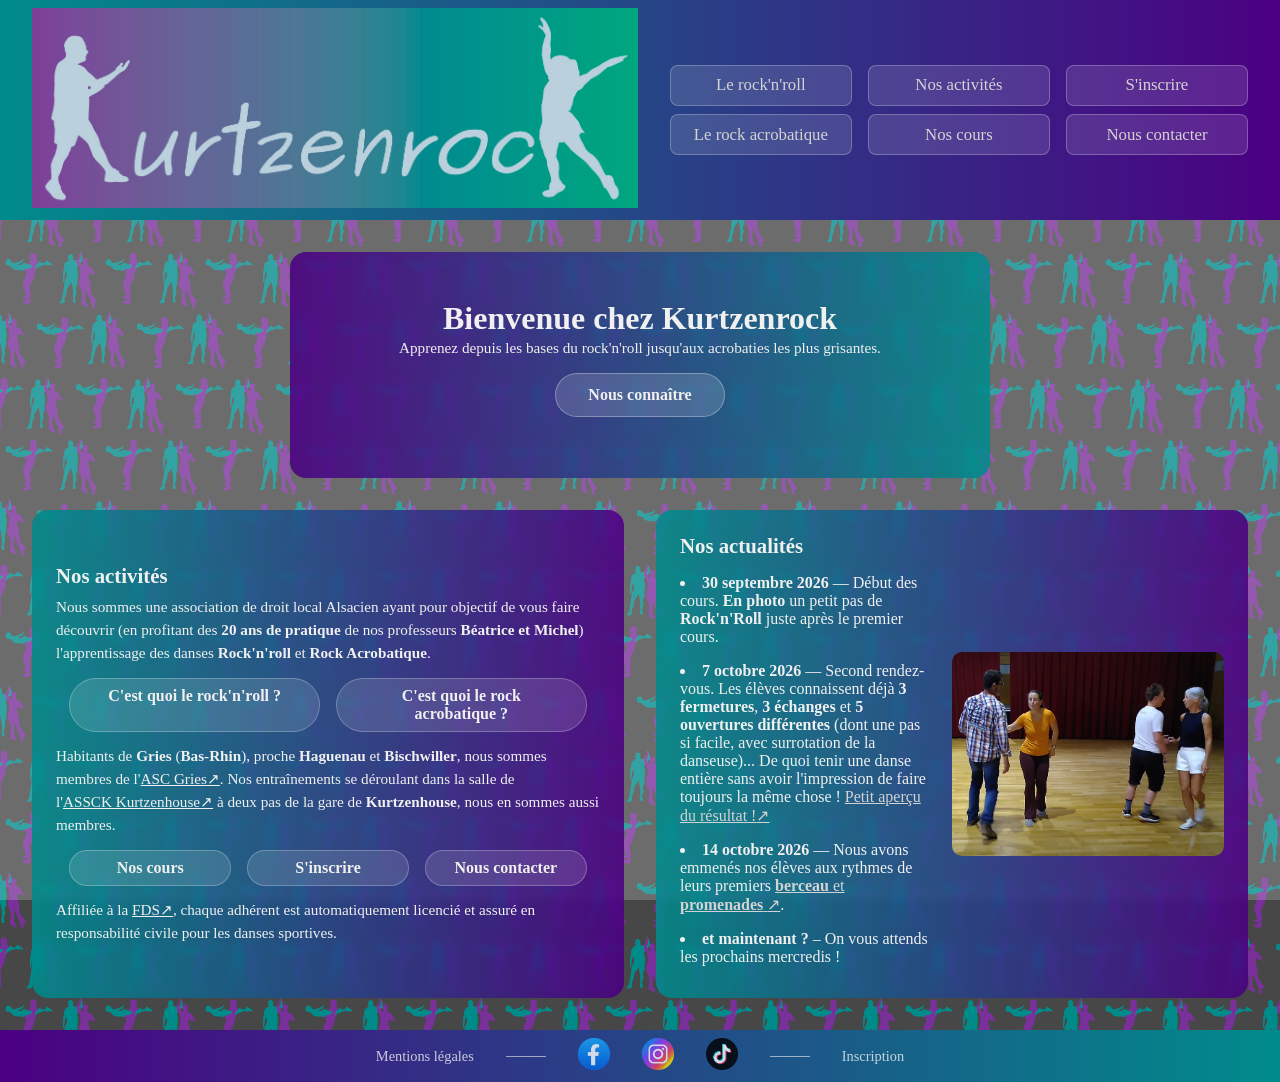
==== commit 44d3bc18: "ajout bloc prémices, correction boucle des pages, ajout liens acro'n'rock et heisse sohle, ajout der" ====
--- a/index.html
+++ b/index.html
@@ -48,7 +48,7 @@
                 <!-------------- SPÉCIFIQUE À LA PAGE (MODIFIABLE) ------------------>
                 <h1>Bienvenue chez Kurtzenrock</h1>
                 <p>Apprenez depuis les bases du rock'n'roll jusqu'aux acrobaties les plus grisantes.</p>
-                <a href="inscription.html">S'inscrire</a>
+                <a href="cours.html">Nous connaître</a>
                 <!-------------- JUSQU'ICI ! ------------------>
             </div> </div> </section>
 
@@ -91,16 +91,18 @@
                     <div class="card__text">
                         <h2>Nos actualités</h2>
                         <ul class="contact-list">
-                            <li><b>fin de l'été 2026</b> – Création de <strong>Kurtzenrock</strong>.</li>
                             <li><b>30 septembre 2026</b> — Début des cours. <b>En&nbsp;photo</b> un petit pas de
                             <strong>Rock'n'Roll</strong> juste après le premier cours.</li>
                             <li><b>7 octobre 2026</b> — Second rendez-vous. Les élèves connaissent déjà <b>3
                             fermetures</b>, <b>3 échanges</b> et <b>5 ouvertures différentes</b> (dont une pas
                             si facile, avec surrotation de la danseuse)... De quoi tenir une danse entière sans avoir
-                            l'impression de faire toujours la même chose !
+                            l'impression de faire toujours la même chose&nbsp;!
                             <a href="https://www.facebook.com/reel/28965523983088468" target="_blank">Petit
-                            aperçu du résultat&nbsp;!</a>
-                            </li>
+                            aperçu du résultat&nbsp;!</a></li>
+                            <li><b>14 octobre 2026</b> — Nous avons emmenés nos élèves aux rythmes de leurs premiers
+                            <a href="https://www.facebook.com/reel/1446191203601128" target="_blank">
+                            <b>berceau</b> et <b>promenades</b>
+                            </a>.</li>
                             <li><b>et maintenant ?</b> – On vous attends les prochains mercredis&nbsp;!</li>
                         </ul>
                     </div> 
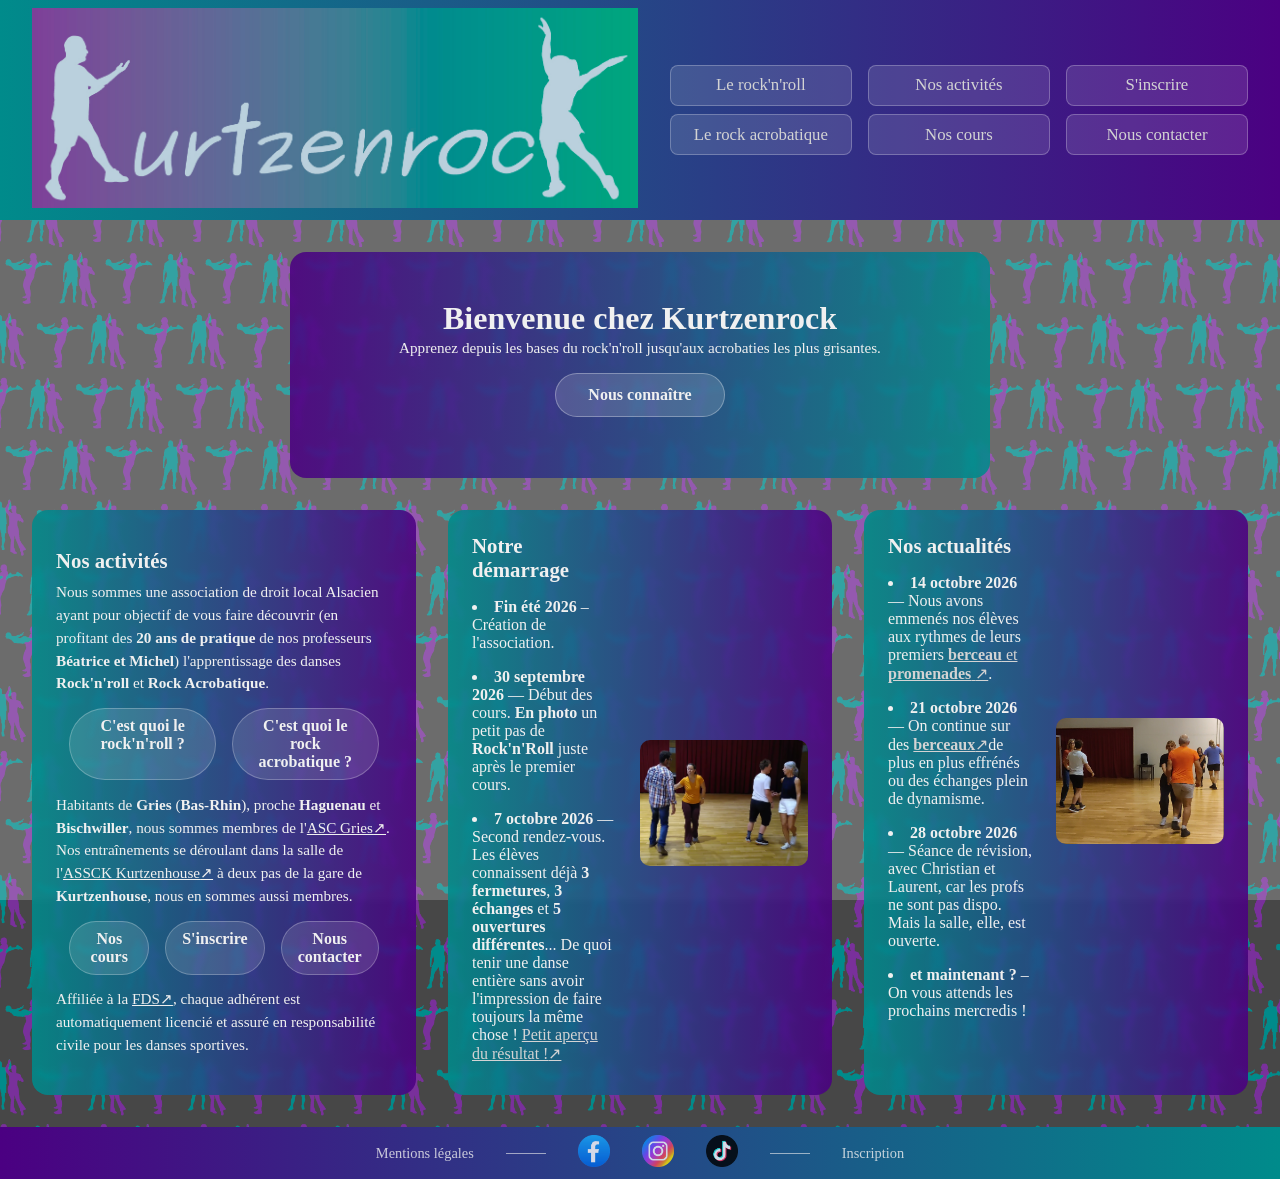
==== commit 1d3a7207: "mise a jour actualités" ====
--- a/index.html
+++ b/index.html
@@ -89,25 +89,40 @@
 
                 <article class="card card--stacked"> <div class="card__row"> 
                     <div class="card__text">
-                        <h2>Nos actualités</h2>
+                        <h2>Notre démarrage</h2>
                         <ul class="contact-list">
+                            <li><b>Fin été 2026</b> – Création de l'association.</li>
                             <li><b>30 septembre 2026</b> — Début des cours. <b>En&nbsp;photo</b> un petit pas de
                             <strong>Rock'n'Roll</strong> juste après le premier cours.</li>
                             <li><b>7 octobre 2026</b> — Second rendez-vous. Les élèves connaissent déjà <b>3
-                            fermetures</b>, <b>3 échanges</b> et <b>5 ouvertures différentes</b> (dont une pas
-                            si facile, avec surrotation de la danseuse)... De quoi tenir une danse entière sans avoir
+                            fermetures</b>, <b>3 échanges</b> et <b>5 ouvertures différentes</b>... De quoi tenir une danse entière sans avoir
                             l'impression de faire toujours la même chose&nbsp;!
                             <a href="https://www.facebook.com/reel/28965523983088468" target="_blank">Petit
                             aperçu du résultat&nbsp;!</a></li>
+                        </ul>
+                    </div> 
+                    <img class="card__image" src="images/cours.png" alt="Un pas de Rock'n'Roll, juste après le premier
+                    cours de notre association, dans la salle à Kurtzenhouse">
+                </div> </article>
+
+                <article class="card card--stacked"> <div class="card__row"> 
+                    <div class="card__text">
+                        <h2>Nos actualités</h2>
+                        <ul class="contact-list">
                             <li><b>14 octobre 2026</b> — Nous avons emmenés nos élèves aux rythmes de leurs premiers
                             <a href="https://www.facebook.com/reel/1446191203601128" target="_blank">
                             <b>berceau</b> et <b>promenades</b>
                             </a>.</li>
+                            <li><b>21 octobre 2026</b> — On continue sur des 
+                            <a href="https://www.facebook.com/reel/1297352055849950" target="_blank">
+                            <b>berceaux</b></a>de plus en plus effrénés ou des échanges plein de dynamisme.</li>
+                            <li><b>28 octobre 2026</b> — Séance de révision, avec Christian et Laurent, car les
+                            profs ne sont pas dispo. Mais la salle, elle, est ouverte.</li>
                             <li><b>et maintenant ?</b> – On vous attends les prochains mercredis&nbsp;!</li>
                         </ul>
                     </div> 
-                    <img class="card__image" src="images/cours.png" alt="Un pas de Rock'n'Roll, juste après le premier
-                    cours de notre association, dans la salle à Kurtzenhouse">
+                    <img class="card__image" src="images/mouvement.jpg" alt="La dynamique de nos danseurs de
+                    rock'n'roll en plein mouvement, dans la salle à Kurtzenhouse">
                 </div> </article>
                 <!-------------- JUSQU'ICI ! ------------------>
             </section>
